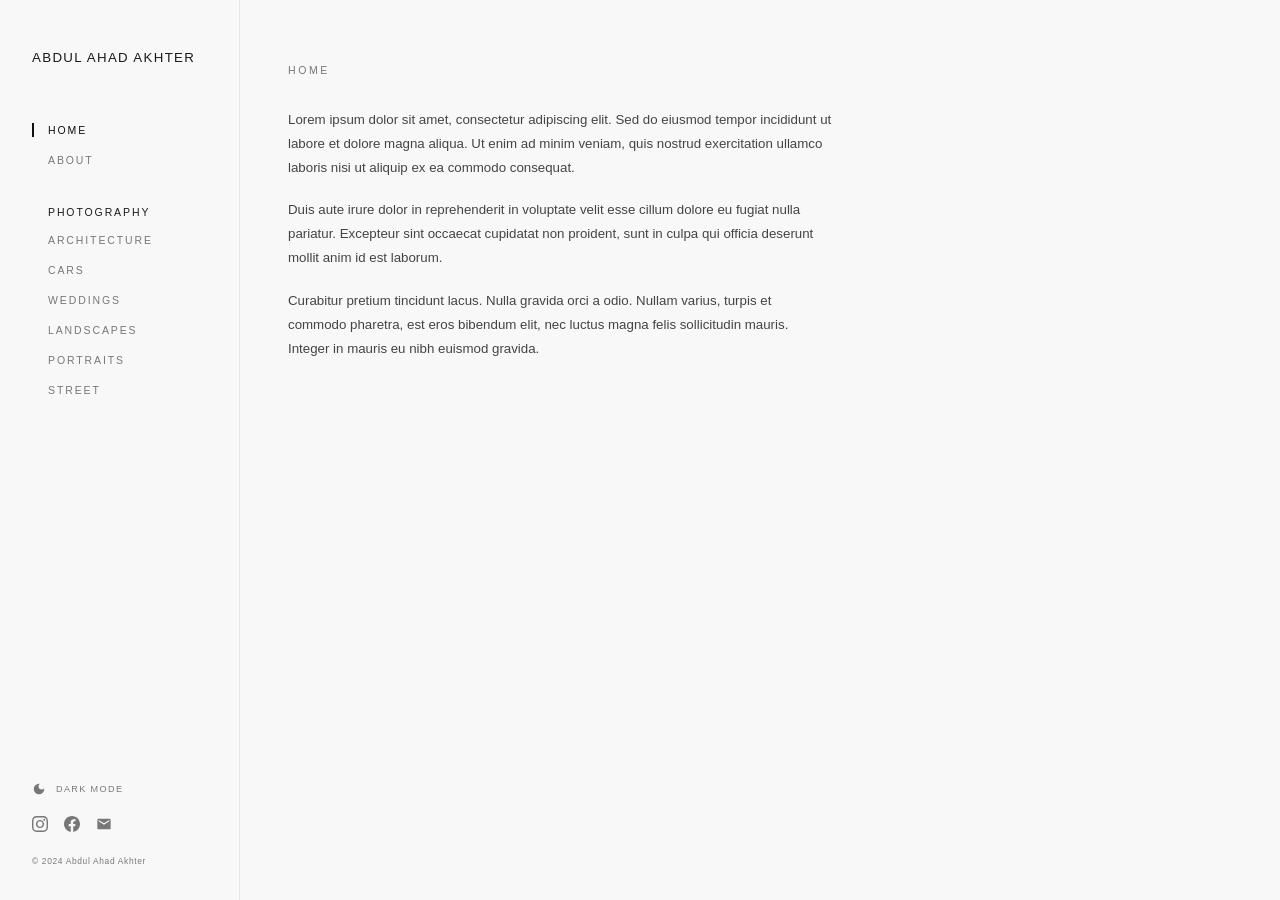
==== index.html @ 4796cc1e "feat: boilerplate website" ====
<!DOCTYPE html>
<html lang="en">
<head>
  <meta charset="UTF-8" />
  <meta name="viewport" content="width=device-width, initial-scale=1.0" />
  <title>Abdul Ahad Akhter</title>
  <link rel="stylesheet" href="css/styles.css" />
  <script src="js/theme-init.js"></script>
</head>
<body>
  <aside class="sidebar">
    <div class="brand">
      <h1>Abdul Ahad Akhter</h1>
    </div>

    <nav class="nav">
      <ul>
        <li><a href="index.html" class="active">Home</a></li>
        <li><a href="about.html">About</a></li>
      </ul>
      <div class="nav-section">
        <p class="nav-section-label">Photography</p>
        <ul>
          <li><a href="photography/architecture.html">Architecture</a></li>
          <li><a href="photography/cars.html">Cars</a></li>
          <li><a href="photography/weddings.html">Weddings</a></li>
          <li><a href="photography/landscapes.html">Landscapes</a></li>
          <li><a href="photography/portraits.html">Portraits</a></li>
          <li><a href="photography/street.html">Street</a></li>
        </ul>
      </div>
    </nav>

    <footer class="sidebar-footer">
      <button class="theme-toggle" type="button" aria-label="Switch color theme">
        <svg class="theme-toggle-icon" viewBox="0 0 24 24"><path d="M12 3a9 9 0 1 0 9 9c0-.46-.04-.92-.1-1.36a5.389 5.389 0 0 1-4.4 2.26 5.403 5.403 0 0 1-3.14-9.8c-.44-.06-.9-.1-1.36-.1z"/></svg>
        <span class="theme-toggle-label">Dark mode</span>
      </button>
      <div class="social-links">
        <a href="https://instagram.com" target="_blank" rel="noopener noreferrer" aria-label="Instagram">
          <svg viewBox="0 0 24 24"><path d="M12 2.163c3.204 0 3.584.012 4.85.07 3.252.148 4.771 1.691 4.919 4.919.058 1.265.069 1.645.069 4.849 0 3.205-.012 3.584-.069 4.849-.149 3.225-1.664 4.771-4.919 4.919-1.266.058-1.644.07-4.85.07-3.204 0-3.584-.012-4.849-.07-3.26-.149-4.771-1.699-4.919-4.92-.058-1.265-.07-1.644-.07-4.849 0-3.204.013-3.583.07-4.849.149-3.227 1.664-4.771 4.919-4.919 1.266-.057 1.645-.069 4.849-.069zm0-2.163c-3.259 0-3.667.014-4.947.072-4.358.2-6.78 2.618-6.98 6.98-.059 1.281-.073 1.689-.073 4.948 0 3.259.014 3.668.072 4.948.2 4.358 2.618 6.78 6.98 6.98 1.281.058 1.689.072 4.948.072 3.259 0 3.668-.014 4.948-.072 4.354-.2 6.782-2.618 6.979-6.98.059-1.28.073-1.689.073-4.948 0-3.259-.014-3.667-.072-4.947-.196-4.354-2.617-6.78-6.979-6.98-1.281-.059-1.69-.073-4.949-.073zm0 5.838c-3.403 0-6.162 2.759-6.162 6.162s2.759 6.163 6.162 6.163 6.162-2.759 6.162-6.163c0-3.403-2.759-6.162-6.162-6.162zm0 10.162c-2.209 0-4-1.79-4-4 0-2.209 1.791-4 4-4s4 1.791 4 4c0 2.21-1.791 4-4 4zm6.406-11.845c-.796 0-1.441.645-1.441 1.44s.645 1.44 1.441 1.44c.795 0 1.439-.645 1.439-1.44s-.644-1.44-1.439-1.44z"/></svg>
        </a>
        <a href="https://facebook.com" target="_blank" rel="noopener noreferrer" aria-label="Facebook">
          <svg viewBox="0 0 24 24"><path d="M24 12.073c0-6.627-5.373-12-12-12s-12 5.373-12 12c0 5.99 4.388 10.954 10.125 11.854v-8.385H7.078v-3.47h3.047V9.43c0-3.007 1.792-4.669 4.533-4.669 1.312 0 2.686.235 2.686.235v2.953H15.83c-1.491 0-1.956.925-1.956 1.874v2.25h3.328l-.532 3.47h-2.796v8.385C19.612 23.027 24 18.062 24 12.073z"/></svg>
        </a>
        <a href="mailto:hello@example.com" aria-label="Email">
          <svg viewBox="0 0 24 24"><path d="M20 4H4c-1.1 0-1.99.9-1.99 2L2 18c0 1.1.9 2 2 2h16c1.1 0 2-.9 2-2V6c0-1.1-.9-2-2-2zm0 4l-8 5-8-5V6l8 5 8-5v2z"/></svg>
        </a>
      </div>
      <p class="copyright">&copy; 2024 Abdul Ahad Akhter</p>
    </footer>
  </aside>

  <main class="main">
    <article class="text-content">
      <h2>Home</h2>
      <p>Lorem ipsum dolor sit amet, consectetur adipiscing elit. Sed do eiusmod tempor incididunt ut labore et dolore magna aliqua. Ut enim ad minim veniam, quis nostrud exercitation ullamco laboris nisi ut aliquip ex ea commodo consequat.</p>
      <p>Duis aute irure dolor in reprehenderit in voluptate velit esse cillum dolore eu fugiat nulla pariatur. Excepteur sint occaecat cupidatat non proident, sunt in culpa qui officia deserunt mollit anim id est laborum.</p>
      <p>Curabitur pretium tincidunt lacus. Nulla gravida orci a odio. Nullam varius, turpis et commodo pharetra, est eros bibendum elit, nec luctus magna felis sollicitudin mauris. Integer in mauris eu nibh euismod gravida.</p>
    </article>
  </main>
  <script src="js/theme.js"></script>
</body>
</html>
---- css/styles.css ----
*,
*::before,
*::after {
  box-sizing: border-box;
  margin: 0;
  padding: 0;
}

:root {
  --sidebar-width: 240px;
  --gap: 6px;
  --font: "Helvetica Neue", Helvetica, Arial, sans-serif;
}

:root,
[data-theme="light"] {
  --bg: #f8f8f8;
  --text: #1a1a1a;
  --text-muted: #777;
  --accent: #111;
  --border: #e5e5e5;
  --text-body: #444;
  color-scheme: light;
}

@media (prefers-color-scheme: dark) {
  :root:not([data-theme="light"]) {
    --bg: #0a0a0a;
    --text: #f0f0f0;
    --text-muted: #888;
    --accent: #fff;
    --border: #1a1a1a;
    --text-body: #ccc;
    color-scheme: dark;
  }
}

[data-theme="dark"] {
  --bg: #0a0a0a;
  --text: #f0f0f0;
  --text-muted: #888;
  --accent: #fff;
  --border: #1a1a1a;
  --text-body: #ccc;
  color-scheme: dark;
}

html {
  font-size: 14px;
}

body {
  font-family: var(--font);
  background: var(--bg);
  color: var(--text);
  min-height: 100vh;
  display: flex;
}

a {
  color: inherit;
  text-decoration: none;
}

/* ── Sidebar ── */

.sidebar {
  position: fixed;
  top: 0;
  left: 0;
  width: var(--sidebar-width);
  height: 100vh;
  background: var(--bg);
  display: flex;
  flex-direction: column;
  padding: 48px 32px 32px;
  z-index: 100;
  border-right: 1px solid var(--border);
}

.brand h1 {
  font-size: 0.95rem;
  font-weight: 400;
  letter-spacing: 0.1em;
  text-transform: uppercase;
  line-height: 1.5;
}

.nav {
  margin-top: 48px;
  flex: 1;
}

.nav ul {
  list-style: none;
}

.nav li {
  margin-bottom: 2px;
}

.nav a {
  display: block;
  font-size: 0.75rem;
  letter-spacing: 0.18em;
  text-transform: uppercase;
  padding: 8px 0 8px 16px;
  color: var(--text-muted);
  transition: color 0.2s;
  position: relative;
}

.nav a:hover {
  color: var(--text);
}

.nav a.active {
  color: var(--accent);
}

.nav a.active::before {
  content: "";
  position: absolute;
  left: 0;
  top: 50%;
  transform: translateY(-50%);
  width: 2px;
  height: 14px;
  background: var(--accent);
}

.nav-section {
  margin-top: 24px;
}

.nav-section-label {
  font-size: 0.75rem;
  letter-spacing: 0.18em;
  text-transform: uppercase;
  padding: 8px 0 8px 16px;
  color: var(--text);
  font-weight: 400;
}

.sidebar-footer {
  margin-top: auto;
  padding-top: 32px;
}

.theme-toggle {
  display: flex;
  align-items: center;
  gap: 10px;
  background: none;
  border: none;
  color: var(--text-muted);
  font-family: var(--font);
  font-size: 0.65rem;
  letter-spacing: 0.15em;
  text-transform: uppercase;
  cursor: pointer;
  padding: 0 0 20px;
  transition: color 0.2s;
}

.theme-toggle:hover {
  color: var(--text);
}

.theme-toggle-icon {
  width: 14px;
  height: 14px;
  fill: currentColor;
  flex-shrink: 0;
}

.social-links {
  display: flex;
  gap: 16px;
  margin-bottom: 20px;
}

.social-links a {
  color: var(--text-muted);
  transition: color 0.2s;
}

.social-links a:hover {
  color: var(--text);
}

.social-links svg {
  width: 16px;
  height: 16px;
  fill: currentColor;
}

.copyright {
  font-size: 0.6rem;
  letter-spacing: 0.08em;
  color: var(--text-muted);
  line-height: 1.6;
}

/* ── Main content ── */

.main {
  margin-left: var(--sidebar-width);
  flex: 1;
  min-height: 100vh;
}

/* ── Text pages (home, about) ── */

.text-content {
  max-width: 640px;
  padding: 64px 48px;
}

.text-content h2 {
  font-size: 0.75rem;
  letter-spacing: 0.25em;
  text-transform: uppercase;
  font-weight: 400;
  margin-bottom: 32px;
  color: var(--text-muted);
}

.text-content p {
  font-size: 0.95rem;
  line-height: 1.8;
  color: var(--text-body);
  margin-bottom: 1.4em;
}

/* ── Masonry gallery ── */

.gallery {
  columns: 3;
  column-gap: var(--gap);
  padding: var(--gap);
}

.gallery-item {
  break-inside: avoid;
  margin-bottom: var(--gap);
  overflow: hidden;
  line-height: 0;
}

.gallery-item img {
  width: 100%;
  height: auto;
  display: block;
  filter: grayscale(100%);
  transition: filter 0.4s ease, transform 0.4s ease;
}

.gallery-item:hover img {
  filter: grayscale(0%);
  transform: scale(1.02);
}

/* ── Responsive ── */

@media (max-width: 900px) {
  .gallery {
    columns: 2;
  }
}

@media (max-width: 640px) {
  :root {
    --sidebar-width: 100%;
  }

  body {
    flex-direction: column;
  }

  .sidebar {
    position: relative;
    width: 100%;
    height: auto;
    padding: 24px;
    border-right: none;
    border-bottom: 1px solid var(--border);
  }

  .nav {
    margin-top: 24px;
  }

  .sidebar-footer {
    display: block;
    padding-top: 16px;
  }

  .sidebar-footer .social-links,
  .sidebar-footer .copyright {
    display: none;
  }

  .theme-toggle {
    padding-bottom: 0;
  }

  .main {
    margin-left: 0;
  }

  .gallery {
    columns: 1;
  }

  .text-content {
    padding: 32px 24px;
  }
}
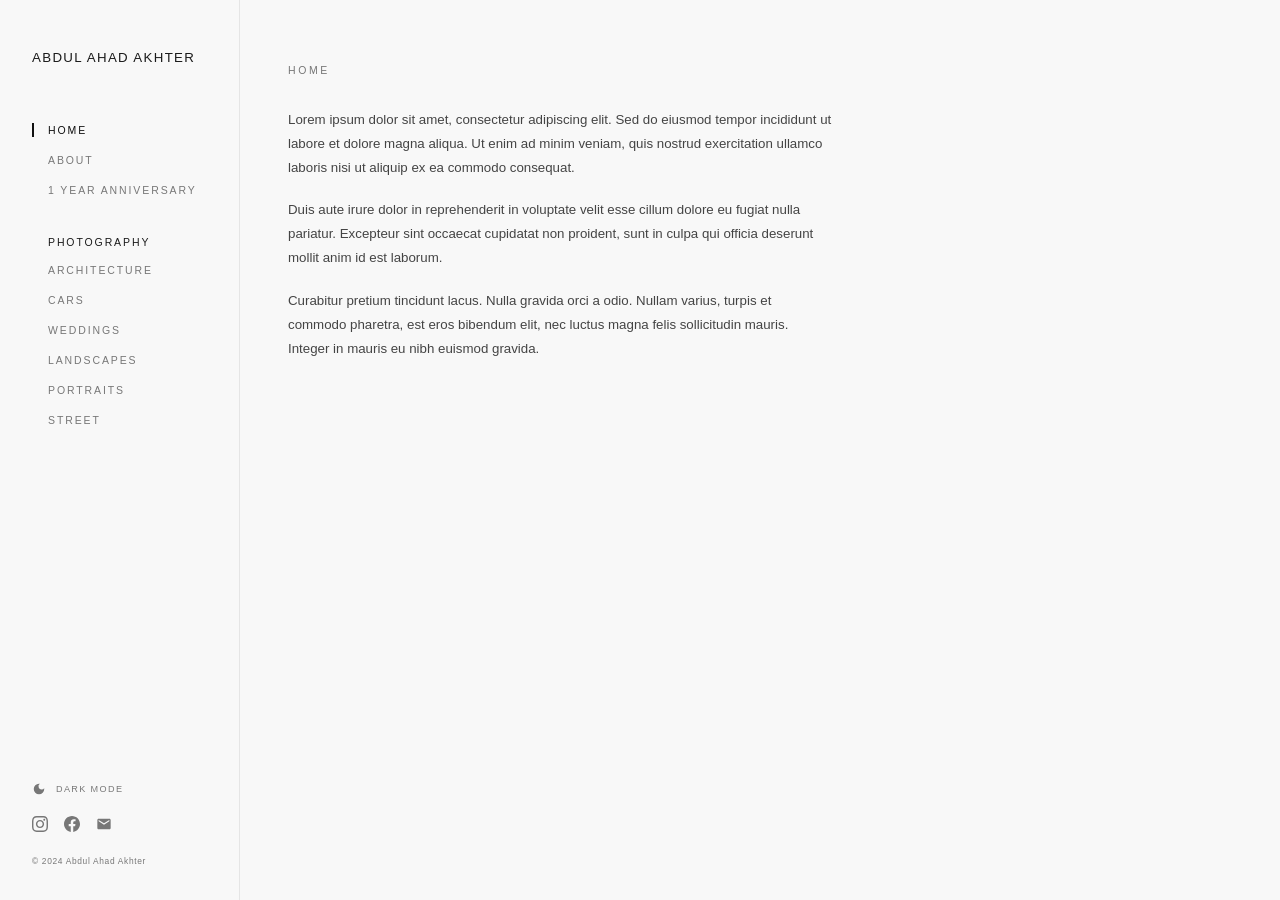
==== commit bd173334: "Add 1 Year Anniversary game at /1yearanniversary and nav link Co-authored-by: Cursor <cursoragent@cu" ====
--- a/index.html
+++ b/index.html
@@ -17,6 +17,7 @@
       <ul>
         <li><a href="index.html" class="active">Home</a></li>
         <li><a href="about.html">About</a></li>
+        <li><a href="/1yearanniversary/">1 Year Anniversary</a></li>
       </ul>
       <div class="nav-section">
         <p class="nav-section-label">Photography</p>
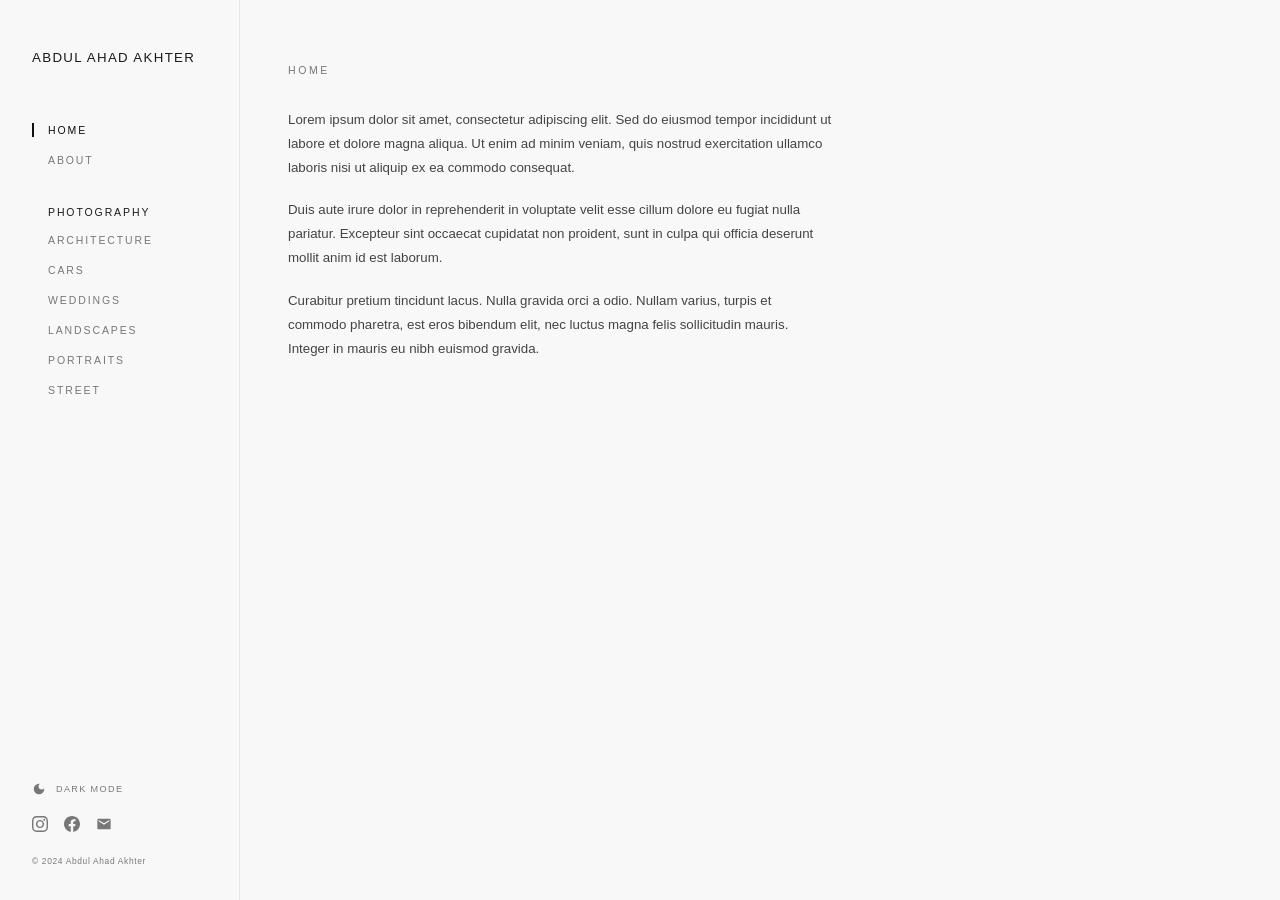
==== commit 894f6b6d: "Make /1yearanniversary unlisted: remove nav links, add noindex and robots.txt Co-authored-by: Cursor" ====
--- a/index.html
+++ b/index.html
@@ -17,7 +17,6 @@
       <ul>
         <li><a href="index.html" class="active">Home</a></li>
         <li><a href="about.html">About</a></li>
-        <li><a href="/1yearanniversary/">1 Year Anniversary</a></li>
       </ul>
       <div class="nav-section">
         <p class="nav-section-label">Photography</p>
